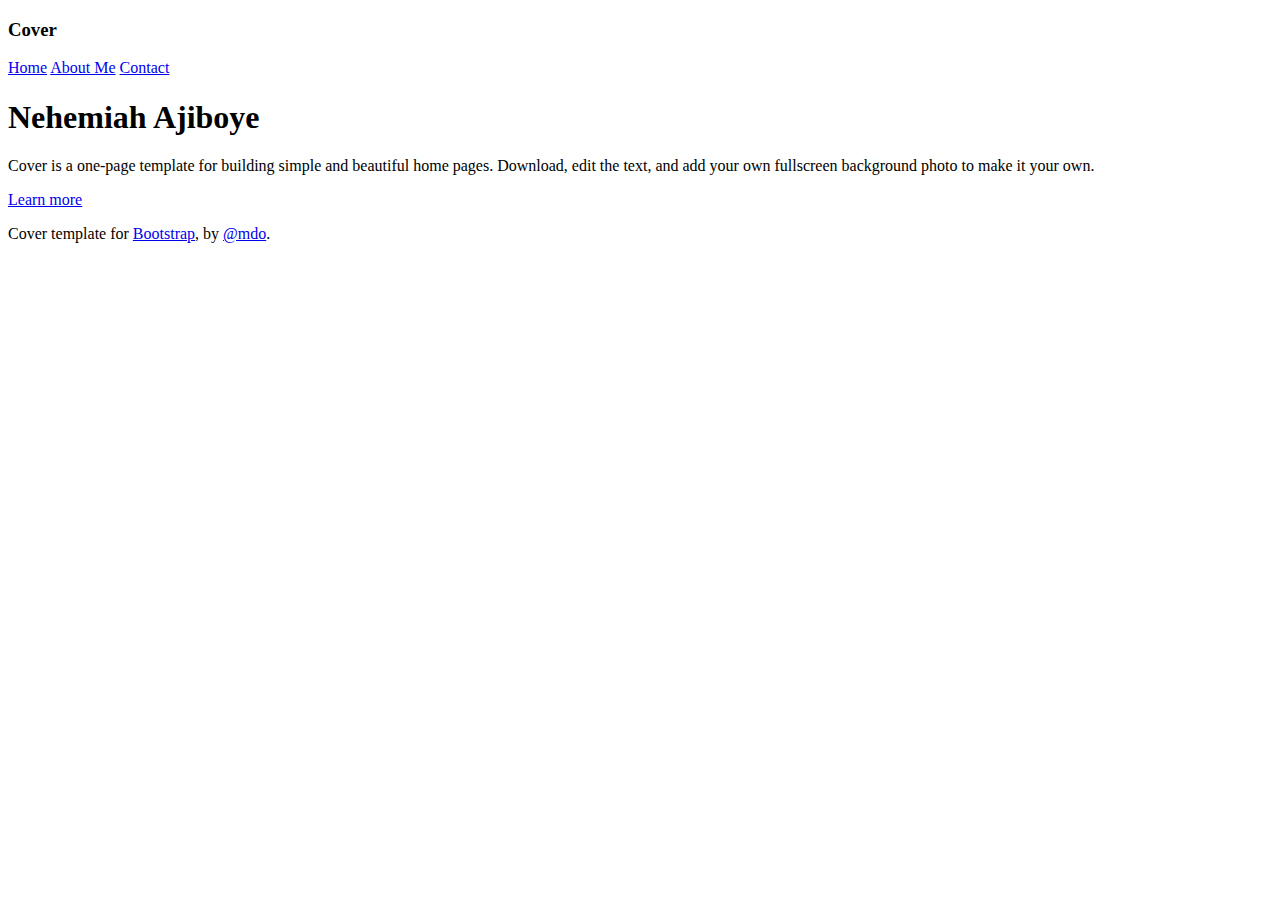
==== cover/index.html @ 66b165d7 "This is just to commit. Big changes to come" ====
<!doctype html>
<html lang="en" class="h-100">
  <head>
    <meta charset="utf-8">
    <meta name="viewport" content="width=device-width, initial-scale=1">
    <meta name="description" content="">
    <meta name="author" content="Mark Otto, Jacob Thornton, and Bootstrap contributors">
    <meta name="generator" content="Hugo 0.84.0">
    <title>Cover Template · Bootstrap v5.0</title>

    <link rel="canonical" href="https://getbootstrap.com/docs/5.0/examples/cover/">

    

    <!-- Bootstrap core CSS -->
<link href="../assets/dist/css/bootstrap.min.css" rel="stylesheet">

    <style>
      .bd-placeholder-img {
        font-size: 1.125rem;
        text-anchor: middle;
        -webkit-user-select: none;
        -moz-user-select: none;
        user-select: none;
      }

      @media (min-width: 768px) {
        .bd-placeholder-img-lg {
          font-size: 3.5rem;
        }
      }
    </style>

    
    <!-- Custom styles for this template -->
    <link href="cover.css" rel="stylesheet">
  </head>
  <body class="d-flex h-100 text-center text-white bg-dark">
    
<div class="cover-container d-flex w-100 h-100 p-3 mx-auto flex-column">
  <header class="mb-auto">
    <div>
      <h3 class="float-md-start mb-0">Cover</h3>
      <nav class="nav nav-masthead justify-content-center float-md-end">
        <a class="nav-link active" aria-current="page" href="#">Home</a>
        <a class="nav-link" href="#">About Me</a>
        <a class="nav-link" href="#">Contact</a>
      </nav>
    </div>
  </header>

  <main class="px-3">
    <h1>Nehemiah Ajiboye</h1>
    <p class="lead">Cover is a one-page template for building simple and beautiful home pages. Download, edit the text, and add your own fullscreen background photo to make it your own.</p>
    <p class="lead">
      <a href="#" class="btn btn-lg btn-secondary fw-bold border-white bg-white">Learn more</a>
    </p>
  </main>

  <footer class="mt-auto text-white-50">
    <p>Cover template for <a href="https://getbootstrap.com/" class="text-white">Bootstrap</a>, by <a href="https://twitter.com/mdo" class="text-white">@mdo</a>.</p>
  </footer>
</div>


    
  </body>
</html>
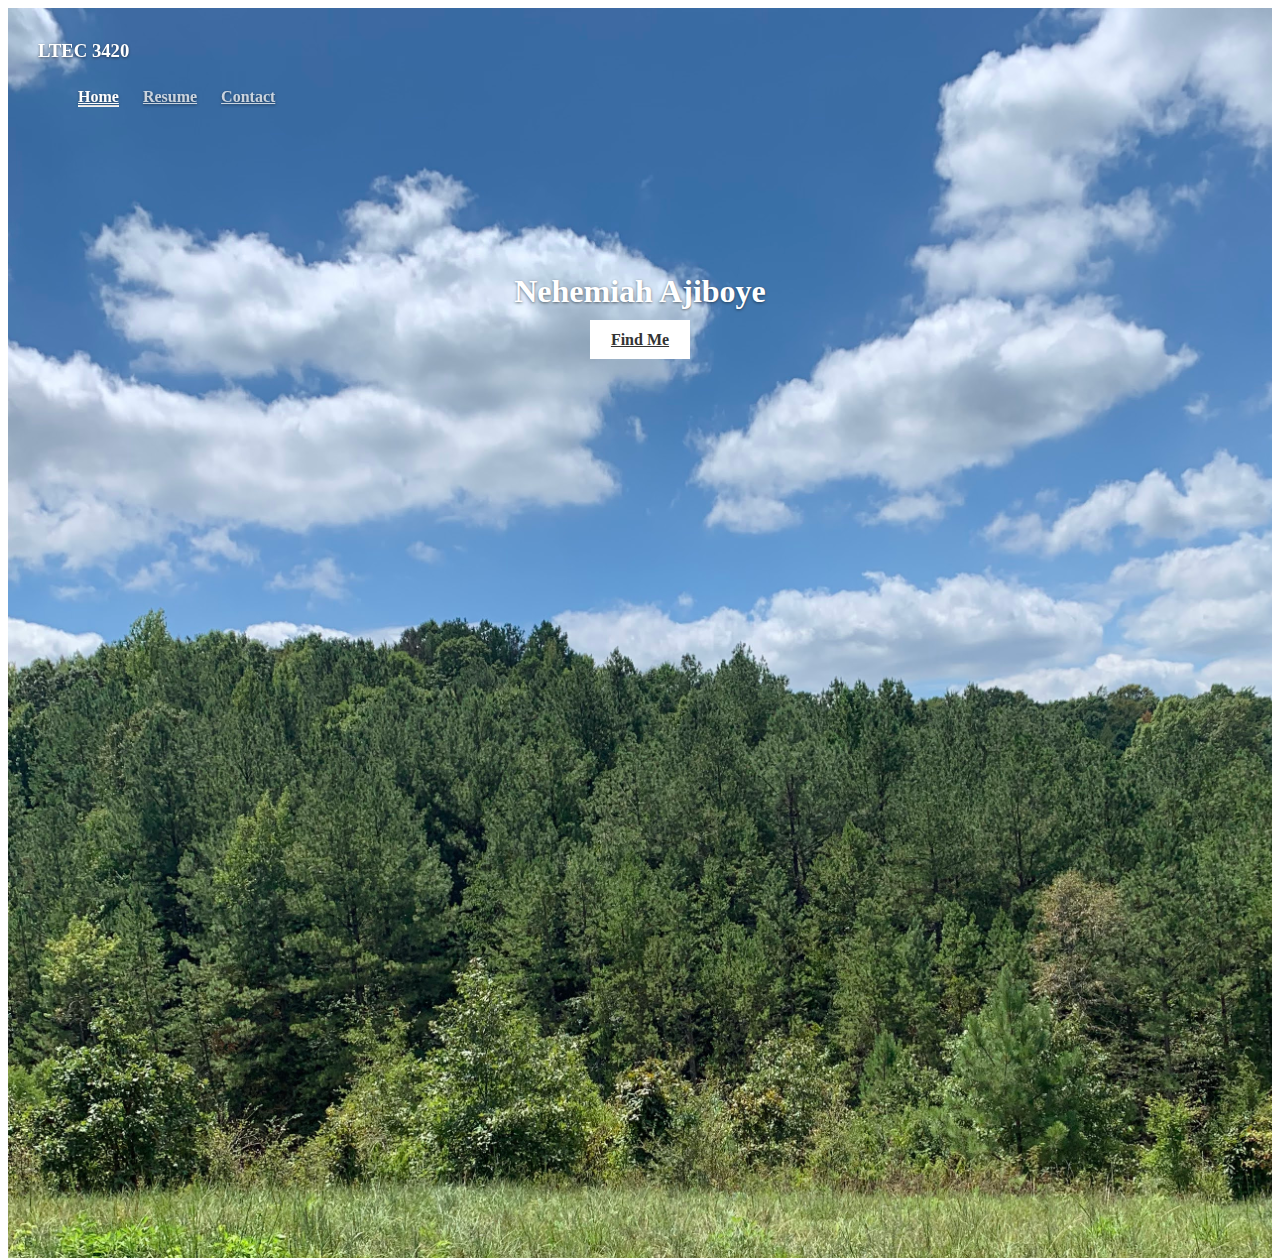
==== commit 0e84ef01: "I am done" ====
--- a/cover/index.html
+++ b/cover/index.html
@@ -1,68 +1,53 @@
-<!doctype html>
-<html lang="en" class="h-100">
-  <head>
-    <meta charset="utf-8">
-    <meta name="viewport" content="width=device-width, initial-scale=1">
-    <meta name="description" content="">
-    <meta name="author" content="Mark Otto, Jacob Thornton, and Bootstrap contributors">
-    <meta name="generator" content="Hugo 0.84.0">
-    <title>Cover Template · Bootstrap v5.0</title>
+<!DOCTYPE html>
+<html lang="en">
+<head>
+  <meta charset="UTF-8">
+  <meta http-equiv="X-UA-Compatible" content="IE=edge">
+  <meta name="viewport" content="width=device-width, initial-scale=1.0">
+  <title>Document</title>
 
-    <link rel="canonical" href="https://getbootstrap.com/docs/5.0/examples/cover/">
+  <link href="cover.css" rel="stylesheet">
+  <style >
+    body {
+      background-image: url("IMG_2294.jpg");
+      background-size: 1500px;
+      height: 1250px;
+    }
+    </style>
+</head>
+<body>
+  <div class="site-wrapper">
 
-    
+    <div class="site-wrapper-inner">
 
-    <!-- Bootstrap core CSS -->
-<link href="../assets/dist/css/bootstrap.min.css" rel="stylesheet">
+      <div class="container">
 
-    <style>
-      .bd-placeholder-img {
-        font-size: 1.125rem;
-        text-anchor: middle;
-        -webkit-user-select: none;
-        -moz-user-select: none;
-        user-select: none;
-      }
+        <div class="masthead clearfix">
+          <div class="container inner">
+            <h3 class="masthead-brand">LTEC 3420</h3>
+            <nav>
+              <ul class="nav masthead-nav">
+                <li class="active"><a href="#">Home</a></li>
+                <li><a href="IT Resume.docx">Resume</a></li>
+                <li><a href="contact.html">Contact</a></li>
+              </ul>
+            </nav>
+          </div>
+        </div>
 
-      @media (min-width: 768px) {
-        .bd-placeholder-img-lg {
-          font-size: 3.5rem;
-        }
-      }
-    </style>
+        <div class="inner cover">
+          <h1 class="cover-heading">Nehemiah Ajiboye</h1>
+          <p class="lead"></p>
+          <p class="lead">
+            <a href="https://www.linkedin.com/in/nehemiah-ajiboye-informationtechnology?lipi=urn%3Ali%3Apage%3Ad_flagship3_profile_view_base_contact_details%3BHLmaH8sMSk6Nn4A81E63pw%3D%3D" class="btn btn-lg btn-default">Find Me</a>
+          </p>
+        </div>
 
-    
-    <!-- Custom styles for this template -->
-    <link href="cover.css" rel="stylesheet">
-  </head>
-  <body class="d-flex h-100 text-center text-white bg-dark">
-    
-<div class="cover-container d-flex w-100 h-100 p-3 mx-auto flex-column">
-  <header class="mb-auto">
-    <div>
-      <h3 class="float-md-start mb-0">Cover</h3>
-      <nav class="nav nav-masthead justify-content-center float-md-end">
-        <a class="nav-link active" aria-current="page" href="#">Home</a>
-        <a class="nav-link" href="#">About Me</a>
-        <a class="nav-link" href="#">Contact</a>
-      </nav>
+      </div>
+
     </div>
-  </header>
 
-  <main class="px-3">
-    <h1>Nehemiah Ajiboye</h1>
-    <p class="lead">Cover is a one-page template for building simple and beautiful home pages. Download, edit the text, and add your own fullscreen background photo to make it your own.</p>
-    <p class="lead">
-      <a href="#" class="btn btn-lg btn-secondary fw-bold border-white bg-white">Learn more</a>
-    </p>
-  </main>
-
-  <footer class="mt-auto text-white-50">
-    <p>Cover template for <a href="https://getbootstrap.com/" class="text-white">Bootstrap</a>, by <a href="https://twitter.com/mdo" class="text-white">@mdo</a>.</p>
-  </footer>
-</div>
-
-
-    
-  </body>
-</html>
+  </div>
+  
+</body>
+</html>--- a/cover/cover.css
+++ b/cover/cover.css
@@ -0,0 +1,135 @@
+/*
+ * Globals
+ */
+
+/* Links */
+a,
+a:focus,
+a:hover {
+  color: #fff;
+}
+
+/* Custom default button */
+.btn-default,
+.btn-default:hover,
+.btn-default:focus {
+  color: #333;
+  text-shadow: none; /* Prevent inheritence from `body` */
+  background-color: #fff;
+  border: 1px solid #fff;
+}
+
+
+/*
+ * Base structure
+ */
+
+html,
+
+body {
+  height: 100%;
+  background-color: #fff;
+}
+body {
+  color: #fff;
+  text-align: center;
+  text-shadow: 0 1px 3px rgba(0,0,0,.5);
+}
+
+/* Extra markup and styles for table-esque vertical and horizontal centering */
+.site-wrapper {
+  display: table;
+  width: 100%;
+  height: 600px;
+  /*background-color: #333;*/
+  /*height: 100%; */
+  /*min-height: 100%;*/
+}
+.site-wrapper-inner {
+  display: table-cell;
+  vertical-align: top;
+}
+.cover-container {
+  margin-right: auto;
+  margin-left: auto;
+}
+
+/* Padding for spacing */
+.inner {
+  padding: 30px;
+}
+
+
+/*
+ * Header
+ */
+.masthead-brand {
+  margin-top: 10px;
+  margin-bottom: 10px;
+}
+
+.masthead-nav > li {
+  display: inline-block;
+}
+.masthead-nav > li + li {
+  margin-left: 20px;
+}
+.masthead-nav > li > a {
+  padding-right: 0;
+  padding-left: 0;
+  font-size: 16px;
+  font-weight: bold;
+  color: #fff; /* IE8 proofing */
+  color: rgba(255,255,255,.75);
+  border-bottom: 2px solid transparent;
+}
+.masthead-nav > li > a:hover,
+.masthead-nav > li > a:focus {
+  background-color: transparent;
+  border-bottom-color: #a9a9a9;
+  border-bottom-color: rgba(255,255,255,.25);
+}
+.masthead-nav > .active > a,
+.masthead-nav > .active > a:hover,
+.masthead-nav > .active > a:focus {
+  color: #fff;
+  border-bottom-color: #fff;
+}
+
+@media (min-width: 768px) {
+  .masthead-brand {
+    float: left;
+  }
+  .masthead-nav {
+    float: right;
+  }
+}
+
+
+/*
+ * Cover
+ */
+
+.cover {
+  padding: 0 20px;
+}
+.cover .btn-lg {
+  padding: 10px 20px;
+  font-weight: bold;
+}
+
+/*
+ * Affix and center
+ */
+
+@media (min-width: 768px) {
+  /* Pull out the header and footer */
+  .masthead {
+    position: fixed;
+    top: 0;
+  }
+  /* Start the vertical centering */
+  .site-wrapper-inner {
+    vertical-align: middle;
+  }
+}
